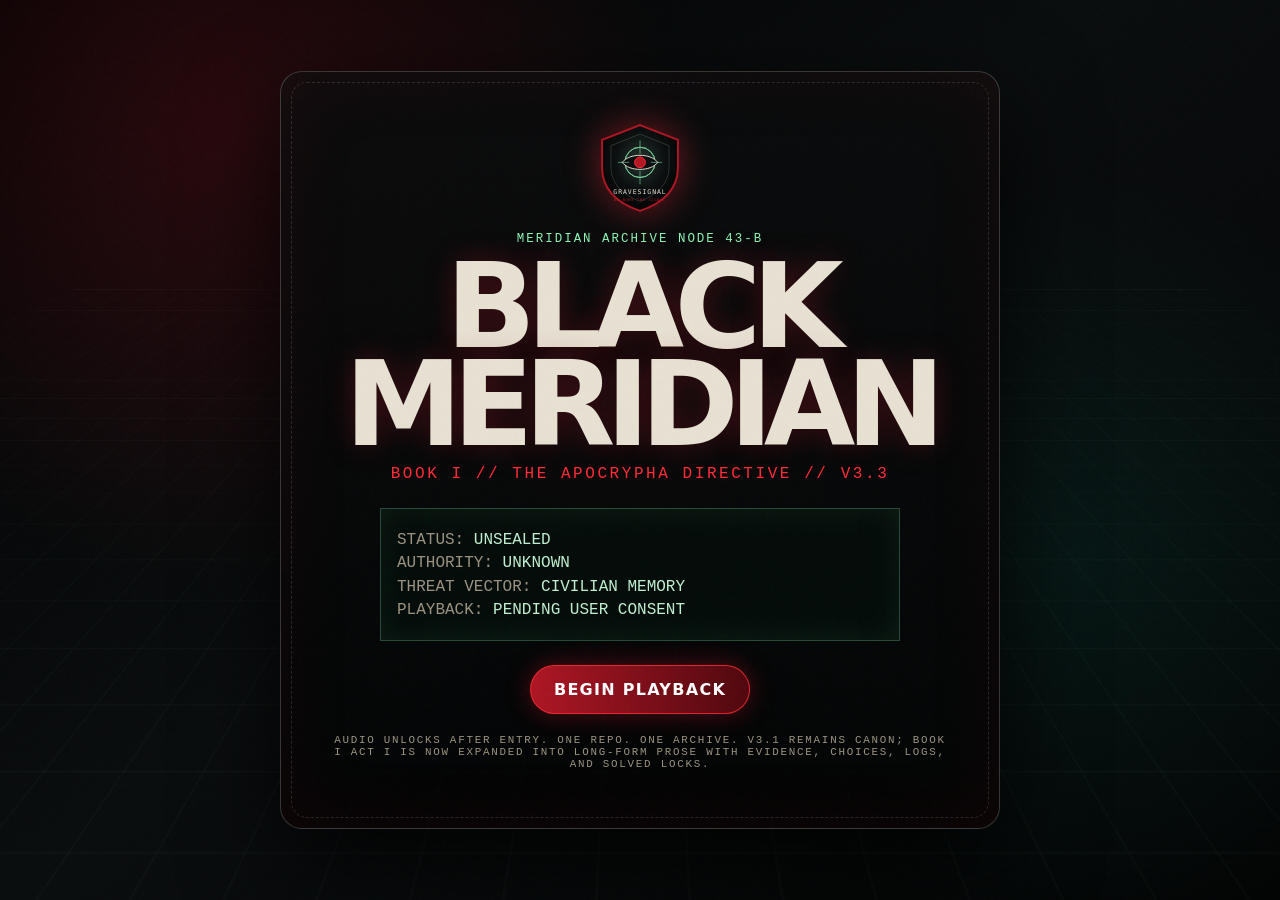
==== the-apocrypha-directive/index.html @ f49c0b6f "Update v1" ====
<!doctype html>
<html lang="en">
<head>
  <meta charset="utf-8" />
  <meta name="viewport" content="width=device-width, initial-scale=1" />
  <meta name="theme-color" content="#050607" />
  <meta name="description" content="BLACK MERIDIAN Book I: The Apocrypha Directive — a gated, narrated, interactive classified novel with Act I expanded into long-form prose." />
  <title>BLACK MERIDIAN // Book I: The Apocrypha Directive // V3.3</title>
  <link rel="icon" href="assets/images/favicon.svg" type="image/svg+xml" />
  <link rel="preload" href="style.css" as="style" />
  <link rel="stylesheet" href="style.css" />
</head>
<body>
  <div class="noise" aria-hidden="true"></div>
  <div class="scanlines" aria-hidden="true"></div>
  <div class="cursor-glow" aria-hidden="true"></div>

  <main id="app" class="app-shell">
    <section id="bootScreen" class="boot-screen" aria-label="Black Meridian entry screen">
      <div class="boot-grid" aria-hidden="true"></div>
      <div class="boot-card">
        <img class="boot-sigil" src="assets/images/gravesignal-patch.svg" alt="Gravesignal patch" />
        <p class="eyebrow">MERIDIAN ARCHIVE NODE 43-B</p>
        <h1>BLACK MERIDIAN</h1>
        <p class="subtitle">BOOK I // THE APOCRYPHA DIRECTIVE // V3.3</p>
        <div class="boot-terminal" aria-label="Archive status">
          <p><span>STATUS:</span> UNSEALED</p>
          <p><span>AUTHORITY:</span> UNKNOWN</p>
          <p><span>THREAT VECTOR:</span> CIVILIAN MEMORY</p>
          <p><span>PLAYBACK:</span> PENDING USER CONSENT</p>
        </div>
        <button id="beginBtn" class="primary-btn">BEGIN PLAYBACK</button>
        <p class="fineprint">Audio unlocks after entry. One repo. One archive. V3.1 remains canon; Book I Act I is now expanded into long-form prose with evidence, choices, logs, and solved locks.</p>
      </div>
    </section>

    <section id="experience" class="experience hidden" aria-label="Interactive classified dossier">
      <aside class="hud-left">
        <div class="hud-block">
          <p class="hud-label">ARCHIVE</p>
          <p id="chapterCount" class="hud-value">00 / 00</p>
        </div>
        <div class="hud-block">
          <p class="hud-label">CLEARANCE</p>
          <p id="clearance" class="hud-value">OBSIDIAN</p>
        </div>
        <div class="hud-block">
          <p class="hud-label">COLLECTED</p>
          <p id="collectedCount" class="hud-value">0</p>
        </div>
      </aside>

      <section class="book-stage">
        <div class="book-toolbar">
          <button id="prevBtn" class="ghost-btn" title="Previous page">← PREV</button>
          <button id="narrateBtn" class="ghost-btn" title="Narrate this page">NARRATE</button>
          <button id="muteBtn" class="ghost-btn" title="Toggle audio">AUDIO ON</button>
          <button id="resetBtn" class="ghost-btn danger" title="Reset local progress">RESET</button>
          <button id="nextBtn" class="ghost-btn" title="Next page">NEXT →</button>
        </div>
        <div id="gateStatus" class="gate-status" aria-live="polite">ARCHIVE GATE: INITIALIZING.</div>

        <div id="book" class="book" aria-live="polite">
          <article id="leftPage" class="page page-left"></article>
          <article id="rightPage" class="page page-right"></article>
          <div id="pageTurner" class="page-turner" aria-hidden="true"></div>
        </div>

        <div class="mobile-controls">
          <button id="mobilePrevBtn" class="ghost-btn">←</button>
          <button id="mobileNarrateBtn" class="ghost-btn">VOICE</button>
          <button id="mobileNextBtn" class="ghost-btn">→</button>
        </div>
      </section>

      <aside class="hud-right">
        <div class="hud-block evidence">
          <p class="hud-label">EVIDENCE BOARD</p>
          <ul id="inventory" class="inventory"></ul>
        </div>
        <div class="hud-block hint-block">
          <p class="hud-label">CURRENT SIGNAL</p>
          <p id="hintText" class="hint-text">Find the hidden trigger.</p>
        </div>
      </aside>
    </section>
  </main>

  <template id="terminalTemplate">
    <div class="terminal-puzzle">
      <div class="terminal-screen" data-terminal-output></div>
      <form data-terminal-form>
        <span class="prompt">MERIDIAN&gt;</span>
        <input data-terminal-input autocomplete="off" spellcheck="false" aria-label="Terminal command" />
        <button type="submit">RUN</button>
      </form>
    </div>
  </template>

  <audio id="ambience" src="assets/audio/ambient_loop.wav" loop preload="auto"></audio>
  <audio id="pageTurnAudio" src="assets/audio/page_turn.wav" preload="auto"></audio>
  <audio id="glitchAudio" src="assets/audio/glitch_hit.wav" preload="auto"></audio>
  <audio id="beepAudio" src="assets/audio/terminal_beep.wav" preload="auto"></audio>
  <script src="story.js"></script>
  <script src="app.js"></script>
</body>
</html>
---- the-apocrypha-directive/style.css ----
:root {
  --bg: #050607;
  --bg-2: #0b0e10;
  --ink: #e6e0d2;
  --muted: #99917f;
  --red: #b01624;
  --red-hot: #ff2b35;
  --green: #8bf5b5;
  --cyan: #9ee9ff;
  --paper: #17140f;
  --paper-2: #211d15;
  --line: rgba(230, 224, 210, 0.16);
  --shadow: rgba(0, 0, 0, 0.74);
  --font-sans: Inter, ui-sans-serif, system-ui, -apple-system, BlinkMacSystemFont, "Segoe UI", sans-serif;
  --font-mono: "IBM Plex Mono", "SFMono-Regular", Consolas, "Liberation Mono", Menlo, monospace;
}

* { box-sizing: border-box; }
html { min-height: 100%; background: var(--bg); }
body {
  min-height: 100vh;
  margin: 0;
  color: var(--ink);
  font-family: var(--font-sans);
  background:
    radial-gradient(circle at 18% 15%, rgba(137, 18, 29, 0.27), transparent 28rem),
    radial-gradient(circle at 84% 62%, rgba(12, 97, 85, 0.16), transparent 24rem),
    linear-gradient(140deg, #020303 0%, #0a0d0e 46%, #030404 100%);
  overflow-x: hidden;
}
button, input { font: inherit; }
button { cursor: pointer; }
.hidden { display: none !important; }

.noise,
.scanlines,
.cursor-glow {
  pointer-events: none;
  position: fixed;
  inset: 0;
  z-index: 30;
}
.noise {
  opacity: 0.16;
  mix-blend-mode: soft-light;
  background-image: url("data:image/svg+xml,%3Csvg viewBox='0 0 220 220' xmlns='http://www.w3.org/2000/svg'%3E%3Cfilter id='n'%3E%3CfeTurbulence type='fractalNoise' baseFrequency='.85' numOctaves='3' stitchTiles='stitch'/%3E%3C/filter%3E%3Crect width='100%25' height='100%25' filter='url(%23n)' opacity='.8'/%3E%3C/svg%3E");
}
.scanlines {
  opacity: 0.12;
  background: repeating-linear-gradient(to bottom, rgba(255,255,255,0.04) 0, rgba(255,255,255,0.04) 1px, transparent 1px, transparent 4px);
}
.cursor-glow {
  z-index: 0;
  background: radial-gradient(circle 320px at var(--mx, 50%) var(--my, 45%), rgba(164, 18, 31, 0.16), transparent 70%);
}

.app-shell { position: relative; z-index: 2; min-height: 100vh; }
.boot-screen {
  min-height: 100vh;
  display: grid;
  place-items: center;
  padding: 2rem;
  position: relative;
  overflow: hidden;
}
.boot-grid {
  position: absolute;
  inset: -20%;
  background:
    linear-gradient(rgba(139,245,181,0.05) 1px, transparent 1px),
    linear-gradient(90deg, rgba(139,245,181,0.05) 1px, transparent 1px);
  background-size: 46px 46px;
  transform: perspective(700px) rotateX(58deg) translateY(12%);
  animation: gridDrift 18s linear infinite;
  opacity: .5;
}
@keyframes gridDrift { from { background-position: 0 0; } to { background-position: 0 460px; } }
.boot-card {
  width: min(720px, 94vw);
  padding: clamp(1.4rem, 4vw, 3rem);
  border: 1px solid rgba(230,224,210,.22);
  border-radius: 22px;
  background: linear-gradient(180deg, rgba(10,12,13,.88), rgba(4,5,5,.92));
  box-shadow: 0 32px 96px rgba(0,0,0,.78), inset 0 0 80px rgba(176,22,36,.08);
  text-align: center;
  position: relative;
  overflow: hidden;
}
.boot-card::before {
  content: "";
  position: absolute;
  inset: 10px;
  border: 1px dashed rgba(230,224,210,.14);
  border-radius: 16px;
  pointer-events: none;
}
.boot-sigil { width: 96px; height: 96px; filter: drop-shadow(0 0 18px rgba(255,43,53,.42)); }
.eyebrow, .hud-label, .subtitle, .fineprint {
  font-family: var(--font-mono);
  letter-spacing: .16em;
  text-transform: uppercase;
}
.eyebrow { color: var(--green); font-size: .78rem; }
h1 {
  margin: .2rem 0 0;
  font-size: clamp(3rem, 12vw, 7.4rem);
  line-height: .82;
  letter-spacing: -.08em;
  text-shadow: 0 0 30px rgba(176,22,36,.3);
}
.subtitle { color: var(--red-hot); margin: .75rem 0 1.6rem; }
.boot-terminal {
  text-align: left;
  width: min(520px, 100%);
  margin: 0 auto 1.5rem;
  padding: 1rem;
  border: 1px solid rgba(139,245,181,.26);
  background: rgba(5, 14, 10, .72);
  font-family: var(--font-mono);
  color: #bdeece;
  box-shadow: inset 0 0 30px rgba(139,245,181,.07);
}
.boot-terminal p { margin: .34rem 0; }
.boot-terminal span { color: var(--muted); }
.primary-btn,
.ghost-btn {
  border: 1px solid rgba(230,224,210,.24);
  color: var(--ink);
  background: rgba(230,224,210,.06);
  border-radius: 999px;
  padding: .85rem 1.2rem;
  transition: transform .18s ease, border-color .18s ease, background .18s ease, box-shadow .18s ease;
}
.primary-btn {
  color: #fff;
  border-color: rgba(255,43,53,.8);
  background: linear-gradient(90deg, rgba(176,22,36,.98), rgba(80,8,14,.98));
  box-shadow: 0 0 24px rgba(176,22,36,.42);
  min-width: 220px;
  font-weight: 800;
  letter-spacing: .08em;
}
.primary-btn:hover, .ghost-btn:hover { transform: translateY(-1px); border-color: rgba(255,255,255,.55); }
.primary-btn:active, .ghost-btn:active { transform: translateY(1px); }
.fineprint { color: var(--muted); font-size: .68rem; margin-top: 1.25rem; }

.experience {
  min-height: 100vh;
  display: grid;
  grid-template-columns: minmax(160px, 220px) 1fr minmax(180px, 260px);
  gap: clamp(.8rem, 2vw, 1.4rem);
  padding: clamp(.8rem, 2vw, 1.4rem);
}
.hud-left, .hud-right {
  display: flex;
  flex-direction: column;
  gap: .8rem;
  align-self: stretch;
}
.hud-block {
  border: 1px solid rgba(230,224,210,.15);
  border-radius: 16px;
  padding: 1rem;
  background: rgba(4, 5, 5, .62);
  backdrop-filter: blur(10px);
  box-shadow: inset 0 0 60px rgba(255,255,255,.025);
}
.hud-label { color: var(--muted); font-size: .7rem; margin: 0 0 .45rem; }
.hud-value { font-family: var(--font-mono); color: var(--green); font-size: 1.1rem; margin: 0; }
.inventory { list-style: none; margin: 0; padding: 0; display: grid; gap: .55rem; }
.inventory li {
  font-family: var(--font-mono);
  font-size: .73rem;
  color: #efe8d8;
  border-left: 2px solid var(--red-hot);
  padding-left: .55rem;
}
.hint-text { color: #cfc7b7; font-size: .9rem; line-height: 1.45; margin: 0; }
.book-stage { min-width: 0; display: flex; flex-direction: column; justify-content: center; gap: .8rem; }
.book-toolbar, .mobile-controls {
  display: flex;
  justify-content: center;
  gap: .5rem;
  flex-wrap: wrap;
}
.ghost-btn { font-family: var(--font-mono); font-size: .75rem; letter-spacing: .08em; }
.ghost-btn.danger { border-color: rgba(255,43,53,.36); color: #ffb0b5; }
.book {
  width: min(1100px, 100%);
  min-height: min(72vh, 760px);
  margin: 0 auto;
  display: grid;
  grid-template-columns: 1fr 1fr;
  perspective: 1800px;
  position: relative;
  filter: drop-shadow(0 34px 60px rgba(0,0,0,.78));
}
.book::before {
  content: "";
  position: absolute;
  inset: -18px -22px;
  border-radius: 22px;
  background: radial-gradient(circle at 50% 50%, rgba(0,0,0,.4), transparent 65%);
  z-index: -2;
}
.page {
  position: relative;
  min-height: min(72vh, 760px);
  padding: clamp(1rem, 2.8vw, 2rem);
  background:
    linear-gradient(90deg, rgba(0,0,0,.33), transparent 10%, transparent 90%, rgba(0,0,0,.32)),
    radial-gradient(circle at 25% 15%, rgba(255,255,255,.06), transparent 18rem),
    linear-gradient(180deg, var(--paper-2), var(--paper));
  border: 1px solid rgba(230,224,210,.19);
  overflow-y: auto;
  overflow-x: hidden;
  scrollbar-color: rgba(139,245,181,.36) rgba(0,0,0,.22);
  scrollbar-width: thin;
  transition: transform .58s cubic-bezier(.2,.8,.2,1), filter .58s ease, opacity .32s ease;
}
.page::after {
  content: "";
  position: absolute;
  inset: 0;
  pointer-events: none;
  background:
    linear-gradient(rgba(255,255,255,.028) 1px, transparent 1px),
    linear-gradient(90deg, rgba(255,255,255,.022) 1px, transparent 1px);
  background-size: 31px 31px;
  opacity: .4;
}
.page-left { border-radius: 20px 6px 6px 20px; transform-origin: right center; }
.page-right { border-radius: 6px 20px 20px 6px; transform-origin: left center; }
.page-left::before,
.page-right::before {
  content: "";
  position: absolute;
  top: 0; bottom: 0;
  width: 38px;
  pointer-events: none;
  z-index: 5;
}
.page-left::before { right: 0; background: linear-gradient(90deg, transparent, rgba(0,0,0,.38)); }
.page-right::before { left: 0; background: linear-gradient(90deg, rgba(0,0,0,.45), transparent); }
.page-turner {
  display: none;
  position: absolute;
  top: 0; bottom: 0; left: 50%;
  width: 50%;
  background: linear-gradient(90deg, rgba(30,25,18,.96), rgba(8,7,5,.98));
  border: 1px solid rgba(230,224,210,.16);
  border-radius: 6px 20px 20px 6px;
  transform-origin: left center;
  z-index: 20;
}
.book.flipping-next .page-turner { display: block; animation: flipNext .72s cubic-bezier(.3,.8,.2,1) both; }
.book.flipping-prev .page-turner { display: block; left: 0; transform-origin: right center; border-radius: 20px 6px 6px 20px; animation: flipPrev .72s cubic-bezier(.3,.8,.2,1) both; }
@keyframes flipNext {
  0% { transform: rotateY(0deg); box-shadow: -16px 0 30px rgba(0,0,0,.18); }
  48% { filter: brightness(.66); }
  100% { transform: rotateY(-178deg); box-shadow: -48px 0 70px rgba(0,0,0,.45); }
}
@keyframes flipPrev {
  0% { transform: rotateY(0deg); }
  100% { transform: rotateY(178deg); }
}

.page-kicker { font-family: var(--font-mono); color: var(--green); letter-spacing: .14em; text-transform: uppercase; font-size: .72rem; }
.page-title {
  margin: .25rem 0 .35rem;
  font-size: clamp(1.6rem, 4vw, 3.8rem);
  line-height: .92;
  letter-spacing: -.06em;
  text-transform: uppercase;
}
.page-subtitle { color: var(--red-hot); font-family: var(--font-mono); letter-spacing: .08em; text-transform: uppercase; font-size: .78rem; margin: 0 0 1rem; }
.dossier-copy { color: #d6cebd; font-size: clamp(.95rem, 1.35vw, 1.08rem); line-height: 1.65; max-width: 63ch; }
.dossier-copy p { margin: 0 0 1rem; }
.quote {
  margin: 1.1rem 0;
  padding: .9rem 1rem;
  border-left: 3px solid var(--red-hot);
  background: rgba(255,255,255,.035);
  color: #fff3df;
  font-style: italic;
}
.asset-plate {
  width: 100%;
  border: 1px solid rgba(230,224,210,.16);
  border-radius: 14px;
  background: rgba(0,0,0,.24);
  margin: 1rem 0;
  overflow: hidden;
}
.asset-plate img { width: 100%; display: block; opacity: .9; }
.redaction {
  display: inline-block;
  position: relative;
  color: transparent;
  background: #050505;
  border: 1px solid rgba(255,255,255,.07);
  padding: 0 .3em;
  margin: 0 .1em;
  border-radius: 2px;
  cursor: pointer;
  user-select: none;
}
.redaction::after { content: "████████"; color: #050505; text-shadow: 0 0 12px rgba(255,43,53,.5); }
.redaction.revealed {
  color: #fff1ce;
  background: rgba(176,22,36,.2);
  border-color: rgba(255,43,53,.45);
  animation: revealPulse .75s ease;
}
.redaction.revealed::after { content: ""; }
@keyframes revealPulse { 0% { box-shadow: 0 0 0 rgba(255,43,53,0); } 50% { box-shadow: 0 0 24px rgba(255,43,53,.42); } }
.action-row { display: flex; gap: .6rem; flex-wrap: wrap; margin-top: 1rem; }
.mini-btn {
  border: 1px solid rgba(139,245,181,.25);
  background: rgba(139,245,181,.07);
  color: #dfffe9;
  border-radius: 10px;
  padding: .65rem .78rem;
  font-family: var(--font-mono);
  font-size: .72rem;
}
.mini-btn:hover { border-color: rgba(139,245,181,.75); }
.sequence-word {
  display: inline-flex;
  margin: .25rem;
  border: 1px solid rgba(230,224,210,.22);
  background: rgba(255,255,255,.05);
  color: var(--ink);
  padding: .55rem .7rem;
  border-radius: 10px;
  font-family: var(--font-mono);
}
.sequence-word.selected { background: rgba(176,22,36,.45); border-color: var(--red-hot); }
.terminal-puzzle {
  margin-top: 1rem;
  border: 1px solid rgba(139,245,181,.2);
  background: rgba(0,9,5,.72);
  border-radius: 13px;
  overflow: hidden;
}
.terminal-screen {
  min-height: 132px;
  padding: 1rem;
  font-family: var(--font-mono);
  color: #bffbd0;
  font-size: .82rem;
  line-height: 1.45;
  white-space: pre-wrap;
}
.terminal-puzzle form {
  display: grid;
  grid-template-columns: auto 1fr auto;
  gap: .5rem;
  border-top: 1px solid rgba(139,245,181,.18);
  padding: .7rem;
  align-items: center;
}
.prompt { font-family: var(--font-mono); color: var(--green); font-size: .75rem; }
.terminal-puzzle input {
  width: 100%;
  border: 1px solid rgba(139,245,181,.18);
  border-radius: 8px;
  padding: .55rem;
  color: #eaffef;
  background: rgba(0,0,0,.45);
  font-family: var(--font-mono);
}
.terminal-puzzle button {
  border: 1px solid rgba(139,245,181,.28);
  color: #eaffef;
  background: rgba(139,245,181,.1);
  border-radius: 8px;
  padding: .55rem .7rem;
}
.choice-grid { display: grid; gap: .6rem; margin-top: 1rem; }
.choice-card {
  text-align: left;
  border: 1px solid rgba(230,224,210,.15);
  background: rgba(255,255,255,.04);
  color: var(--ink);
  padding: .85rem;
  border-radius: 14px;
}
.choice-card:hover, .choice-card.selected { border-color: rgba(255,43,53,.8); background: rgba(176,22,36,.16); }
.locked {
  opacity: .68;
  filter: grayscale(.6);
}
.locked-note {
  border: 1px dashed rgba(255,43,53,.36);
  color: #ffb0b5;
  border-radius: 12px;
  padding: .9rem;
  font-family: var(--font-mono);
  margin-top: 1rem;
}
.audio-log {
  border: 1px solid rgba(230,224,210,.15);
  border-radius: 14px;
  padding: .9rem;
  background: rgba(0,0,0,.25);
  margin-top: 1rem;
}
.audio-log audio { width: 100%; filter: sepia(.4) invert(.08); }
.audio-transcript {
  font-family: var(--font-mono);
  color: #c4bba9;
  font-size: .78rem;
  white-space: pre-wrap;
  margin-top: .8rem;
}
.status-pill {
  display: inline-flex;
  align-items: center;
  gap: .4rem;
  border: 1px solid rgba(255,43,53,.38);
  border-radius: 999px;
  padding: .4rem .7rem;
  color: #ffd4d6;
  background: rgba(176,22,36,.13);
  font-family: var(--font-mono);
  font-size: .68rem;
  letter-spacing: .08em;
}
.status-pill::before {
  content: "";
  width: 7px; height: 7px;
  background: var(--red-hot);
  border-radius: 50%;
  box-shadow: 0 0 12px var(--red-hot);
}
.mobile-controls { display: none; }

@media (max-width: 1080px) {
  .experience { grid-template-columns: 1fr; }
  .hud-left, .hud-right { display: grid; grid-template-columns: repeat(3, 1fr); }
  .hud-right { grid-template-columns: 1.5fr 1fr; }
}
@media (max-width: 760px) {
  .boot-screen { padding: .8rem; }
  .experience { padding: .5rem; }
  .book-toolbar { display: none; }
  .mobile-controls { display: flex; }
  .hud-left, .hud-right { display: none; }
  .book { grid-template-columns: 1fr; min-height: auto; }
  .page-left { display: none; }
  .page-right { min-height: 72vh; border-radius: 18px; }
  .page-right::before { display: none; }
  .page { padding: 1rem; }
  .terminal-puzzle form { grid-template-columns: 1fr; }
}

@media (prefers-reduced-motion: reduce) {
  *, *::before, *::after { animation-duration: .01ms !important; animation-iteration-count: 1 !important; transition-duration: .01ms !important; scroll-behavior: auto !important; }
}

/* V3.1 gated archive flow */
.gate-status {
  width: min(1100px, 100%);
  margin: 0 auto;
  border: 1px solid rgba(255,43,53,.28);
  border-radius: 999px;
  padding: .65rem .95rem;
  background: rgba(4,5,5,.72);
  color: #ffd8dc;
  font-family: var(--font-mono);
  font-size: .72rem;
  letter-spacing: .04em;
  text-align: center;
  box-shadow: inset 0 0 38px rgba(176,22,36,.09);
}

.ghost-btn:disabled,
.mobile-controls .ghost-btn:disabled {
  opacity: .44;
  cursor: not-allowed;
  transform: none;
  border-color: rgba(255,43,53,.28);
  color: #aa767a;
  background: rgba(176,22,36,.08);
}

.book.gate-denied {
  animation: gateDenied .34s ease both;
}

@keyframes gateDenied {
  0%, 100% { transform: translateX(0); filter: drop-shadow(0 34px 60px rgba(0,0,0,.78)); }
  22% { transform: translateX(-8px); filter: drop-shadow(0 34px 60px rgba(176,22,36,.55)); }
  48% { transform: translateX(7px); }
  72% { transform: translateX(-4px); }
}

.status-pill.verified {
  border-color: rgba(139,245,181,.42);
  color: #dfffe9;
  background: rgba(139,245,181,.08);
}
.status-pill.verified::before {
  background: var(--green);
  box-shadow: 0 0 12px var(--green);
}
.status-pill.pending {
  animation: pendingPulse 2.4s ease-in-out infinite;
}
@keyframes pendingPulse {
  0%, 100% { box-shadow: 0 0 0 rgba(255,43,53,0); }
  50% { box-shadow: 0 0 22px rgba(255,43,53,.18); }
}

.required-chip {
  display: inline-flex;
  margin-left: .45rem;
  border: 1px solid rgba(255,43,53,.42);
  border-radius: 999px;
  padding: .15rem .45rem;
  color: #ffd8dc;
  background: rgba(176,22,36,.14);
  font-size: .6rem;
  vertical-align: middle;
}

.success-note {
  border-color: rgba(139,245,181,.35);
  color: #dfffe9;
  background: rgba(139,245,181,.06);
}

.archive-nav-btn {
  width: 100%;
  text-align: left;
  border: 1px solid rgba(230,224,210,.12);
  border-left: 2px solid var(--red-hot);
  border-radius: 10px;
  padding: .55rem .6rem;
  background: rgba(255,255,255,.035);
  color: #efe8d8;
  font-family: var(--font-mono);
  display: grid;
  gap: .25rem;
}
.archive-nav-btn:hover,
.archive-nav-btn.active {
  border-color: rgba(139,245,181,.4);
  border-left-color: var(--green);
  background: rgba(139,245,181,.07);
}
.archive-nav-btn span {
  font-size: .71rem;
  line-height: 1.25;
}
.archive-nav-btn small {
  color: var(--muted);
  font-size: .61rem;
  letter-spacing: .06em;
  text-transform: uppercase;
  overflow-wrap: anywhere;
}
.inventory li {
  border-left: 0;
  padding-left: 0;
}

@media (max-width: 760px) {
  .gate-status { display: none; }
}


/* V3.3 long-form prose support */
.page::-webkit-scrollbar { width: 8px; }
.page::-webkit-scrollbar-track { background: rgba(0,0,0,.22); }
.page::-webkit-scrollbar-thumb { background: rgba(139,245,181,.32); border-radius: 999px; }
.dossier-copy p:first-letter { color: rgba(255,243,223,.95); }
---- the-apocrypha-directive/style.css ----
:root {
  --bg: #050607;
  --bg-2: #0b0e10;
  --ink: #e6e0d2;
  --muted: #99917f;
  --red: #b01624;
  --red-hot: #ff2b35;
  --green: #8bf5b5;
  --cyan: #9ee9ff;
  --paper: #17140f;
  --paper-2: #211d15;
  --line: rgba(230, 224, 210, 0.16);
  --shadow: rgba(0, 0, 0, 0.74);
  --font-sans: Inter, ui-sans-serif, system-ui, -apple-system, BlinkMacSystemFont, "Segoe UI", sans-serif;
  --font-mono: "IBM Plex Mono", "SFMono-Regular", Consolas, "Liberation Mono", Menlo, monospace;
}

* { box-sizing: border-box; }
html { min-height: 100%; background: var(--bg); }
body {
  min-height: 100vh;
  margin: 0;
  color: var(--ink);
  font-family: var(--font-sans);
  background:
    radial-gradient(circle at 18% 15%, rgba(137, 18, 29, 0.27), transparent 28rem),
    radial-gradient(circle at 84% 62%, rgba(12, 97, 85, 0.16), transparent 24rem),
    linear-gradient(140deg, #020303 0%, #0a0d0e 46%, #030404 100%);
  overflow-x: hidden;
}
button, input { font: inherit; }
button { cursor: pointer; }
.hidden { display: none !important; }

.noise,
.scanlines,
.cursor-glow {
  pointer-events: none;
  position: fixed;
  inset: 0;
  z-index: 30;
}
.noise {
  opacity: 0.16;
  mix-blend-mode: soft-light;
  background-image: url("data:image/svg+xml,%3Csvg viewBox='0 0 220 220' xmlns='http://www.w3.org/2000/svg'%3E%3Cfilter id='n'%3E%3CfeTurbulence type='fractalNoise' baseFrequency='.85' numOctaves='3' stitchTiles='stitch'/%3E%3C/filter%3E%3Crect width='100%25' height='100%25' filter='url(%23n)' opacity='.8'/%3E%3C/svg%3E");
}
.scanlines {
  opacity: 0.12;
  background: repeating-linear-gradient(to bottom, rgba(255,255,255,0.04) 0, rgba(255,255,255,0.04) 1px, transparent 1px, transparent 4px);
}
.cursor-glow {
  z-index: 0;
  background: radial-gradient(circle 320px at var(--mx, 50%) var(--my, 45%), rgba(164, 18, 31, 0.16), transparent 70%);
}

.app-shell { position: relative; z-index: 2; min-height: 100vh; }
.boot-screen {
  min-height: 100vh;
  display: grid;
  place-items: center;
  padding: 2rem;
  position: relative;
  overflow: hidden;
}
.boot-grid {
  position: absolute;
  inset: -20%;
  background:
    linear-gradient(rgba(139,245,181,0.05) 1px, transparent 1px),
    linear-gradient(90deg, rgba(139,245,181,0.05) 1px, transparent 1px);
  background-size: 46px 46px;
  transform: perspective(700px) rotateX(58deg) translateY(12%);
  animation: gridDrift 18s linear infinite;
  opacity: .5;
}
@keyframes gridDrift { from { background-position: 0 0; } to { background-position: 0 460px; } }
.boot-card {
  width: min(720px, 94vw);
  padding: clamp(1.4rem, 4vw, 3rem);
  border: 1px solid rgba(230,224,210,.22);
  border-radius: 22px;
  background: linear-gradient(180deg, rgba(10,12,13,.88), rgba(4,5,5,.92));
  box-shadow: 0 32px 96px rgba(0,0,0,.78), inset 0 0 80px rgba(176,22,36,.08);
  text-align: center;
  position: relative;
  overflow: hidden;
}
.boot-card::before {
  content: "";
  position: absolute;
  inset: 10px;
  border: 1px dashed rgba(230,224,210,.14);
  border-radius: 16px;
  pointer-events: none;
}
.boot-sigil { width: 96px; height: 96px; filter: drop-shadow(0 0 18px rgba(255,43,53,.42)); }
.eyebrow, .hud-label, .subtitle, .fineprint {
  font-family: var(--font-mono);
  letter-spacing: .16em;
  text-transform: uppercase;
}
.eyebrow { color: var(--green); font-size: .78rem; }
h1 {
  margin: .2rem 0 0;
  font-size: clamp(3rem, 12vw, 7.4rem);
  line-height: .82;
  letter-spacing: -.08em;
  text-shadow: 0 0 30px rgba(176,22,36,.3);
}
.subtitle { color: var(--red-hot); margin: .75rem 0 1.6rem; }
.boot-terminal {
  text-align: left;
  width: min(520px, 100%);
  margin: 0 auto 1.5rem;
  padding: 1rem;
  border: 1px solid rgba(139,245,181,.26);
  background: rgba(5, 14, 10, .72);
  font-family: var(--font-mono);
  color: #bdeece;
  box-shadow: inset 0 0 30px rgba(139,245,181,.07);
}
.boot-terminal p { margin: .34rem 0; }
.boot-terminal span { color: var(--muted); }
.primary-btn,
.ghost-btn {
  border: 1px solid rgba(230,224,210,.24);
  color: var(--ink);
  background: rgba(230,224,210,.06);
  border-radius: 999px;
  padding: .85rem 1.2rem;
  transition: transform .18s ease, border-color .18s ease, background .18s ease, box-shadow .18s ease;
}
.primary-btn {
  color: #fff;
  border-color: rgba(255,43,53,.8);
  background: linear-gradient(90deg, rgba(176,22,36,.98), rgba(80,8,14,.98));
  box-shadow: 0 0 24px rgba(176,22,36,.42);
  min-width: 220px;
  font-weight: 800;
  letter-spacing: .08em;
}
.primary-btn:hover, .ghost-btn:hover { transform: translateY(-1px); border-color: rgba(255,255,255,.55); }
.primary-btn:active, .ghost-btn:active { transform: translateY(1px); }
.fineprint { color: var(--muted); font-size: .68rem; margin-top: 1.25rem; }

.experience {
  min-height: 100vh;
  display: grid;
  grid-template-columns: minmax(160px, 220px) 1fr minmax(180px, 260px);
  gap: clamp(.8rem, 2vw, 1.4rem);
  padding: clamp(.8rem, 2vw, 1.4rem);
}
.hud-left, .hud-right {
  display: flex;
  flex-direction: column;
  gap: .8rem;
  align-self: stretch;
}
.hud-block {
  border: 1px solid rgba(230,224,210,.15);
  border-radius: 16px;
  padding: 1rem;
  background: rgba(4, 5, 5, .62);
  backdrop-filter: blur(10px);
  box-shadow: inset 0 0 60px rgba(255,255,255,.025);
}
.hud-label { color: var(--muted); font-size: .7rem; margin: 0 0 .45rem; }
.hud-value { font-family: var(--font-mono); color: var(--green); font-size: 1.1rem; margin: 0; }
.inventory { list-style: none; margin: 0; padding: 0; display: grid; gap: .55rem; }
.inventory li {
  font-family: var(--font-mono);
  font-size: .73rem;
  color: #efe8d8;
  border-left: 2px solid var(--red-hot);
  padding-left: .55rem;
}
.hint-text { color: #cfc7b7; font-size: .9rem; line-height: 1.45; margin: 0; }
.book-stage { min-width: 0; display: flex; flex-direction: column; justify-content: center; gap: .8rem; }
.book-toolbar, .mobile-controls {
  display: flex;
  justify-content: center;
  gap: .5rem;
  flex-wrap: wrap;
}
.ghost-btn { font-family: var(--font-mono); font-size: .75rem; letter-spacing: .08em; }
.ghost-btn.danger { border-color: rgba(255,43,53,.36); color: #ffb0b5; }
.book {
  width: min(1100px, 100%);
  min-height: min(72vh, 760px);
  margin: 0 auto;
  display: grid;
  grid-template-columns: 1fr 1fr;
  perspective: 1800px;
  position: relative;
  filter: drop-shadow(0 34px 60px rgba(0,0,0,.78));
}
.book::before {
  content: "";
  position: absolute;
  inset: -18px -22px;
  border-radius: 22px;
  background: radial-gradient(circle at 50% 50%, rgba(0,0,0,.4), transparent 65%);
  z-index: -2;
}
.page {
  position: relative;
  min-height: min(72vh, 760px);
  padding: clamp(1rem, 2.8vw, 2rem);
  background:
    linear-gradient(90deg, rgba(0,0,0,.33), transparent 10%, transparent 90%, rgba(0,0,0,.32)),
    radial-gradient(circle at 25% 15%, rgba(255,255,255,.06), transparent 18rem),
    linear-gradient(180deg, var(--paper-2), var(--paper));
  border: 1px solid rgba(230,224,210,.19);
  overflow-y: auto;
  overflow-x: hidden;
  scrollbar-color: rgba(139,245,181,.36) rgba(0,0,0,.22);
  scrollbar-width: thin;
  transition: transform .58s cubic-bezier(.2,.8,.2,1), filter .58s ease, opacity .32s ease;
}
.page::after {
  content: "";
  position: absolute;
  inset: 0;
  pointer-events: none;
  background:
    linear-gradient(rgba(255,255,255,.028) 1px, transparent 1px),
    linear-gradient(90deg, rgba(255,255,255,.022) 1px, transparent 1px);
  background-size: 31px 31px;
  opacity: .4;
}
.page-left { border-radius: 20px 6px 6px 20px; transform-origin: right center; }
.page-right { border-radius: 6px 20px 20px 6px; transform-origin: left center; }
.page-left::before,
.page-right::before {
  content: "";
  position: absolute;
  top: 0; bottom: 0;
  width: 38px;
  pointer-events: none;
  z-index: 5;
}
.page-left::before { right: 0; background: linear-gradient(90deg, transparent, rgba(0,0,0,.38)); }
.page-right::before { left: 0; background: linear-gradient(90deg, rgba(0,0,0,.45), transparent); }
.page-turner {
  display: none;
  position: absolute;
  top: 0; bottom: 0; left: 50%;
  width: 50%;
  background: linear-gradient(90deg, rgba(30,25,18,.96), rgba(8,7,5,.98));
  border: 1px solid rgba(230,224,210,.16);
  border-radius: 6px 20px 20px 6px;
  transform-origin: left center;
  z-index: 20;
}
.book.flipping-next .page-turner { display: block; animation: flipNext .72s cubic-bezier(.3,.8,.2,1) both; }
.book.flipping-prev .page-turner { display: block; left: 0; transform-origin: right center; border-radius: 20px 6px 6px 20px; animation: flipPrev .72s cubic-bezier(.3,.8,.2,1) both; }
@keyframes flipNext {
  0% { transform: rotateY(0deg); box-shadow: -16px 0 30px rgba(0,0,0,.18); }
  48% { filter: brightness(.66); }
  100% { transform: rotateY(-178deg); box-shadow: -48px 0 70px rgba(0,0,0,.45); }
}
@keyframes flipPrev {
  0% { transform: rotateY(0deg); }
  100% { transform: rotateY(178deg); }
}

.page-kicker { font-family: var(--font-mono); color: var(--green); letter-spacing: .14em; text-transform: uppercase; font-size: .72rem; }
.page-title {
  margin: .25rem 0 .35rem;
  font-size: clamp(1.6rem, 4vw, 3.8rem);
  line-height: .92;
  letter-spacing: -.06em;
  text-transform: uppercase;
}
.page-subtitle { color: var(--red-hot); font-family: var(--font-mono); letter-spacing: .08em; text-transform: uppercase; font-size: .78rem; margin: 0 0 1rem; }
.dossier-copy { color: #d6cebd; font-size: clamp(.95rem, 1.35vw, 1.08rem); line-height: 1.65; max-width: 63ch; }
.dossier-copy p { margin: 0 0 1rem; }
.quote {
  margin: 1.1rem 0;
  padding: .9rem 1rem;
  border-left: 3px solid var(--red-hot);
  background: rgba(255,255,255,.035);
  color: #fff3df;
  font-style: italic;
}
.asset-plate {
  width: 100%;
  border: 1px solid rgba(230,224,210,.16);
  border-radius: 14px;
  background: rgba(0,0,0,.24);
  margin: 1rem 0;
  overflow: hidden;
}
.asset-plate img { width: 100%; display: block; opacity: .9; }
.redaction {
  display: inline-block;
  position: relative;
  color: transparent;
  background: #050505;
  border: 1px solid rgba(255,255,255,.07);
  padding: 0 .3em;
  margin: 0 .1em;
  border-radius: 2px;
  cursor: pointer;
  user-select: none;
}
.redaction::after { content: "████████"; color: #050505; text-shadow: 0 0 12px rgba(255,43,53,.5); }
.redaction.revealed {
  color: #fff1ce;
  background: rgba(176,22,36,.2);
  border-color: rgba(255,43,53,.45);
  animation: revealPulse .75s ease;
}
.redaction.revealed::after { content: ""; }
@keyframes revealPulse { 0% { box-shadow: 0 0 0 rgba(255,43,53,0); } 50% { box-shadow: 0 0 24px rgba(255,43,53,.42); } }
.action-row { display: flex; gap: .6rem; flex-wrap: wrap; margin-top: 1rem; }
.mini-btn {
  border: 1px solid rgba(139,245,181,.25);
  background: rgba(139,245,181,.07);
  color: #dfffe9;
  border-radius: 10px;
  padding: .65rem .78rem;
  font-family: var(--font-mono);
  font-size: .72rem;
}
.mini-btn:hover { border-color: rgba(139,245,181,.75); }
.sequence-word {
  display: inline-flex;
  margin: .25rem;
  border: 1px solid rgba(230,224,210,.22);
  background: rgba(255,255,255,.05);
  color: var(--ink);
  padding: .55rem .7rem;
  border-radius: 10px;
  font-family: var(--font-mono);
}
.sequence-word.selected { background: rgba(176,22,36,.45); border-color: var(--red-hot); }
.terminal-puzzle {
  margin-top: 1rem;
  border: 1px solid rgba(139,245,181,.2);
  background: rgba(0,9,5,.72);
  border-radius: 13px;
  overflow: hidden;
}
.terminal-screen {
  min-height: 132px;
  padding: 1rem;
  font-family: var(--font-mono);
  color: #bffbd0;
  font-size: .82rem;
  line-height: 1.45;
  white-space: pre-wrap;
}
.terminal-puzzle form {
  display: grid;
  grid-template-columns: auto 1fr auto;
  gap: .5rem;
  border-top: 1px solid rgba(139,245,181,.18);
  padding: .7rem;
  align-items: center;
}
.prompt { font-family: var(--font-mono); color: var(--green); font-size: .75rem; }
.terminal-puzzle input {
  width: 100%;
  border: 1px solid rgba(139,245,181,.18);
  border-radius: 8px;
  padding: .55rem;
  color: #eaffef;
  background: rgba(0,0,0,.45);
  font-family: var(--font-mono);
}
.terminal-puzzle button {
  border: 1px solid rgba(139,245,181,.28);
  color: #eaffef;
  background: rgba(139,245,181,.1);
  border-radius: 8px;
  padding: .55rem .7rem;
}
.choice-grid { display: grid; gap: .6rem; margin-top: 1rem; }
.choice-card {
  text-align: left;
  border: 1px solid rgba(230,224,210,.15);
  background: rgba(255,255,255,.04);
  color: var(--ink);
  padding: .85rem;
  border-radius: 14px;
}
.choice-card:hover, .choice-card.selected { border-color: rgba(255,43,53,.8); background: rgba(176,22,36,.16); }
.locked {
  opacity: .68;
  filter: grayscale(.6);
}
.locked-note {
  border: 1px dashed rgba(255,43,53,.36);
  color: #ffb0b5;
  border-radius: 12px;
  padding: .9rem;
  font-family: var(--font-mono);
  margin-top: 1rem;
}
.audio-log {
  border: 1px solid rgba(230,224,210,.15);
  border-radius: 14px;
  padding: .9rem;
  background: rgba(0,0,0,.25);
  margin-top: 1rem;
}
.audio-log audio { width: 100%; filter: sepia(.4) invert(.08); }
.audio-transcript {
  font-family: var(--font-mono);
  color: #c4bba9;
  font-size: .78rem;
  white-space: pre-wrap;
  margin-top: .8rem;
}
.status-pill {
  display: inline-flex;
  align-items: center;
  gap: .4rem;
  border: 1px solid rgba(255,43,53,.38);
  border-radius: 999px;
  padding: .4rem .7rem;
  color: #ffd4d6;
  background: rgba(176,22,36,.13);
  font-family: var(--font-mono);
  font-size: .68rem;
  letter-spacing: .08em;
}
.status-pill::before {
  content: "";
  width: 7px; height: 7px;
  background: var(--red-hot);
  border-radius: 50%;
  box-shadow: 0 0 12px var(--red-hot);
}
.mobile-controls { display: none; }

@media (max-width: 1080px) {
  .experience { grid-template-columns: 1fr; }
  .hud-left, .hud-right { display: grid; grid-template-columns: repeat(3, 1fr); }
  .hud-right { grid-template-columns: 1.5fr 1fr; }
}
@media (max-width: 760px) {
  .boot-screen { padding: .8rem; }
  .experience { padding: .5rem; }
  .book-toolbar { display: none; }
  .mobile-controls { display: flex; }
  .hud-left, .hud-right { display: none; }
  .book { grid-template-columns: 1fr; min-height: auto; }
  .page-left { display: none; }
  .page-right { min-height: 72vh; border-radius: 18px; }
  .page-right::before { display: none; }
  .page { padding: 1rem; }
  .terminal-puzzle form { grid-template-columns: 1fr; }
}

@media (prefers-reduced-motion: reduce) {
  *, *::before, *::after { animation-duration: .01ms !important; animation-iteration-count: 1 !important; transition-duration: .01ms !important; scroll-behavior: auto !important; }
}

/* V3.1 gated archive flow */
.gate-status {
  width: min(1100px, 100%);
  margin: 0 auto;
  border: 1px solid rgba(255,43,53,.28);
  border-radius: 999px;
  padding: .65rem .95rem;
  background: rgba(4,5,5,.72);
  color: #ffd8dc;
  font-family: var(--font-mono);
  font-size: .72rem;
  letter-spacing: .04em;
  text-align: center;
  box-shadow: inset 0 0 38px rgba(176,22,36,.09);
}

.ghost-btn:disabled,
.mobile-controls .ghost-btn:disabled {
  opacity: .44;
  cursor: not-allowed;
  transform: none;
  border-color: rgba(255,43,53,.28);
  color: #aa767a;
  background: rgba(176,22,36,.08);
}

.book.gate-denied {
  animation: gateDenied .34s ease both;
}

@keyframes gateDenied {
  0%, 100% { transform: translateX(0); filter: drop-shadow(0 34px 60px rgba(0,0,0,.78)); }
  22% { transform: translateX(-8px); filter: drop-shadow(0 34px 60px rgba(176,22,36,.55)); }
  48% { transform: translateX(7px); }
  72% { transform: translateX(-4px); }
}

.status-pill.verified {
  border-color: rgba(139,245,181,.42);
  color: #dfffe9;
  background: rgba(139,245,181,.08);
}
.status-pill.verified::before {
  background: var(--green);
  box-shadow: 0 0 12px var(--green);
}
.status-pill.pending {
  animation: pendingPulse 2.4s ease-in-out infinite;
}
@keyframes pendingPulse {
  0%, 100% { box-shadow: 0 0 0 rgba(255,43,53,0); }
  50% { box-shadow: 0 0 22px rgba(255,43,53,.18); }
}

.required-chip {
  display: inline-flex;
  margin-left: .45rem;
  border: 1px solid rgba(255,43,53,.42);
  border-radius: 999px;
  padding: .15rem .45rem;
  color: #ffd8dc;
  background: rgba(176,22,36,.14);
  font-size: .6rem;
  vertical-align: middle;
}

.success-note {
  border-color: rgba(139,245,181,.35);
  color: #dfffe9;
  background: rgba(139,245,181,.06);
}

.archive-nav-btn {
  width: 100%;
  text-align: left;
  border: 1px solid rgba(230,224,210,.12);
  border-left: 2px solid var(--red-hot);
  border-radius: 10px;
  padding: .55rem .6rem;
  background: rgba(255,255,255,.035);
  color: #efe8d8;
  font-family: var(--font-mono);
  display: grid;
  gap: .25rem;
}
.archive-nav-btn:hover,
.archive-nav-btn.active {
  border-color: rgba(139,245,181,.4);
  border-left-color: var(--green);
  background: rgba(139,245,181,.07);
}
.archive-nav-btn span {
  font-size: .71rem;
  line-height: 1.25;
}
.archive-nav-btn small {
  color: var(--muted);
  font-size: .61rem;
  letter-spacing: .06em;
  text-transform: uppercase;
  overflow-wrap: anywhere;
}
.inventory li {
  border-left: 0;
  padding-left: 0;
}

@media (max-width: 760px) {
  .gate-status { display: none; }
}


/* V3.3 long-form prose support */
.page::-webkit-scrollbar { width: 8px; }
.page::-webkit-scrollbar-track { background: rgba(0,0,0,.22); }
.page::-webkit-scrollbar-thumb { background: rgba(139,245,181,.32); border-radius: 999px; }
.dossier-copy p:first-letter { color: rgba(255,243,223,.95); }
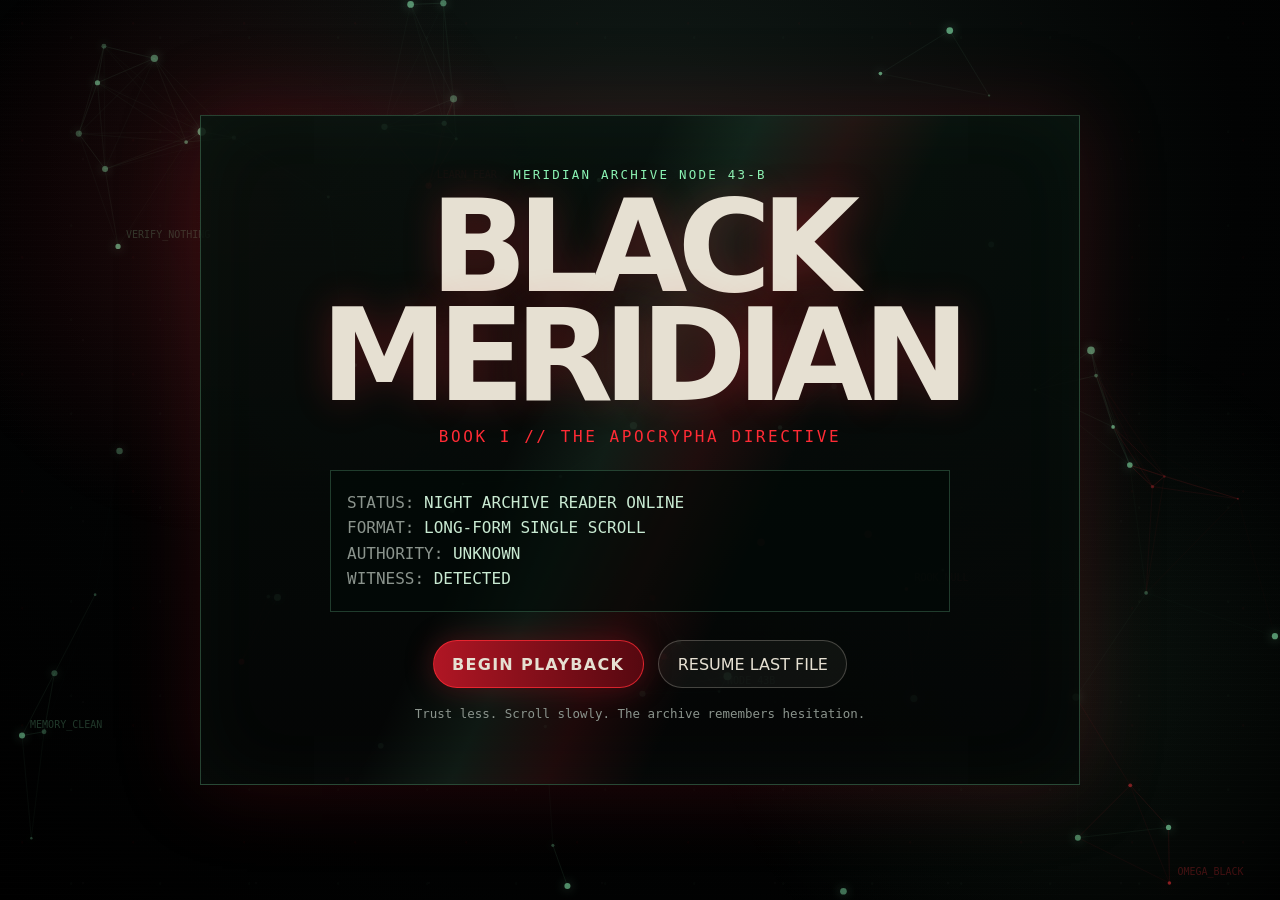
==== commit d3c149d9: "Update v3" ====
--- a/the-apocrypha-directive/index.html
+++ b/the-apocrypha-directive/index.html
@@ -1,106 +1,86 @@
 <!doctype html>
 <html lang="en">
 <head>
-  <meta charset="utf-8" />
-  <meta name="viewport" content="width=device-width, initial-scale=1" />
-  <meta name="theme-color" content="#050607" />
-  <meta name="description" content="BLACK MERIDIAN Book I: The Apocrypha Directive — a gated, narrated, interactive classified novel with Act I expanded into long-form prose." />
-  <title>BLACK MERIDIAN // Book I: The Apocrypha Directive // V3.3</title>
-  <link rel="icon" href="assets/images/favicon.svg" type="image/svg+xml" />
-  <link rel="preload" href="style.css" as="style" />
-  <link rel="stylesheet" href="style.css" />
+  <meta charset="utf-8"/>
+  <meta name="viewport" content="width=device-width, initial-scale=1"/>
+  <title>BLACK MERIDIAN // Book I // V4</title>
+  <meta name="description" content="BLACK MERIDIAN Book I: The Apocrypha Directive. V4 night archive reader."/>
+  <link rel="icon" href="assets/images/favicon.svg"/>
+  <link rel="stylesheet" href="style.css"/>
 </head>
 <body>
+  <canvas id="netCanvas" aria-hidden="true"></canvas>
+  <div class="scanlines" aria-hidden="true"></div>
   <div class="noise" aria-hidden="true"></div>
-  <div class="scanlines" aria-hidden="true"></div>
-  <div class="cursor-glow" aria-hidden="true"></div>
+  <div class="code-rain" id="codeRain" aria-hidden="true"></div>
+  <div class="pulse-field" aria-hidden="true"></div>
 
-  <main id="app" class="app-shell">
-    <section id="bootScreen" class="boot-screen" aria-label="Black Meridian entry screen">
-      <div class="boot-grid" aria-hidden="true"></div>
-      <div class="boot-card">
-        <img class="boot-sigil" src="assets/images/gravesignal-patch.svg" alt="Gravesignal patch" />
-        <p class="eyebrow">MERIDIAN ARCHIVE NODE 43-B</p>
-        <h1>BLACK MERIDIAN</h1>
-        <p class="subtitle">BOOK I // THE APOCRYPHA DIRECTIVE // V3.3</p>
-        <div class="boot-terminal" aria-label="Archive status">
-          <p><span>STATUS:</span> UNSEALED</p>
-          <p><span>AUTHORITY:</span> UNKNOWN</p>
-          <p><span>THREAT VECTOR:</span> CIVILIAN MEMORY</p>
-          <p><span>PLAYBACK:</span> PENDING USER CONSENT</p>
+  <section class="boot" id="boot">
+    <div class="boot-card">
+      <div class="boot-kicker">MERIDIAN ARCHIVE NODE 43-B</div>
+      <h1>BLACK MERIDIAN</h1>
+      <p class="boot-sub">BOOK I // THE APOCRYPHA DIRECTIVE</p>
+      <div class="boot-terminal">
+        <p><span>STATUS:</span> NIGHT ARCHIVE READER ONLINE</p>
+        <p><span>FORMAT:</span> LONG-FORM SINGLE SCROLL</p>
+        <p><span>AUTHORITY:</span> UNKNOWN</p>
+        <p><span>WITNESS:</span> DETECTED</p>
+      </div>
+      <button class="primary-btn" id="beginBtn">BEGIN PLAYBACK</button>
+      <button class="ghost-btn" id="resumeBtn">RESUME LAST FILE</button>
+      <p class="fineprint">Trust less. Scroll slowly. The archive remembers hesitation.</p>
+    </div>
+  </section>
+
+  <main class="app hidden" id="app">
+    <aside class="left-panel">
+      <div class="brand">
+        <img src="assets/images/favicon.svg" alt="" />
+        <div>
+          <strong>BLACK MERIDIAN</strong>
+          <span>V4 NIGHT ARCHIVE</span>
         </div>
-        <button id="beginBtn" class="primary-btn">BEGIN PLAYBACK</button>
-        <p class="fineprint">Audio unlocks after entry. One repo. One archive. V3.1 remains canon; Book I Act I is now expanded into long-form prose with evidence, choices, logs, and solved locks.</p>
       </div>
+      <nav class="file-list" id="fileList"></nav>
+      <button class="ghost-btn small" id="resetBtn">RESET ARCHIVE</button>
+    </aside>
+
+    <section class="reader-wrap">
+      <div class="reader-topbar">
+        <div>
+          <span id="nodeKicker">NODE</span>
+          <h2 id="nodeTitle">Title</h2>
+          <p id="nodeSubtitle">Subtitle</p>
+        </div>
+        <div class="reader-actions">
+          <button class="ghost-btn small" id="narrateBtn">NARRATE</button>
+          <button class="ghost-btn small" id="muteBtn">MUTE FX</button>
+        </div>
+      </div>
+
+      <article class="reader" id="reader">
+        <div class="chapter-tag" id="chapterTag"></div>
+        <img id="heroImage" class="hero-image" alt="Archive visual"/>
+        <div id="storyBody" class="story-body"></div>
+        <section id="gateBox" class="gate-box"></section>
+      </article>
     </section>
 
-    <section id="experience" class="experience hidden" aria-label="Interactive classified dossier">
-      <aside class="hud-left">
-        <div class="hud-block">
-          <p class="hud-label">ARCHIVE</p>
-          <p id="chapterCount" class="hud-value">00 / 00</p>
-        </div>
-        <div class="hud-block">
-          <p class="hud-label">CLEARANCE</p>
-          <p id="clearance" class="hud-value">OBSIDIAN</p>
-        </div>
-        <div class="hud-block">
-          <p class="hud-label">COLLECTED</p>
-          <p id="collectedCount" class="hud-value">0</p>
-        </div>
-      </aside>
-
-      <section class="book-stage">
-        <div class="book-toolbar">
-          <button id="prevBtn" class="ghost-btn" title="Previous page">← PREV</button>
-          <button id="narrateBtn" class="ghost-btn" title="Narrate this page">NARRATE</button>
-          <button id="muteBtn" class="ghost-btn" title="Toggle audio">AUDIO ON</button>
-          <button id="resetBtn" class="ghost-btn danger" title="Reset local progress">RESET</button>
-          <button id="nextBtn" class="ghost-btn" title="Next page">NEXT →</button>
-        </div>
-        <div id="gateStatus" class="gate-status" aria-live="polite">ARCHIVE GATE: INITIALIZING.</div>
-
-        <div id="book" class="book" aria-live="polite">
-          <article id="leftPage" class="page page-left"></article>
-          <article id="rightPage" class="page page-right"></article>
-          <div id="pageTurner" class="page-turner" aria-hidden="true"></div>
-        </div>
-
-        <div class="mobile-controls">
-          <button id="mobilePrevBtn" class="ghost-btn">←</button>
-          <button id="mobileNarrateBtn" class="ghost-btn">VOICE</button>
-          <button id="mobileNextBtn" class="ghost-btn">→</button>
-        </div>
-      </section>
-
-      <aside class="hud-right">
-        <div class="hud-block evidence">
-          <p class="hud-label">EVIDENCE BOARD</p>
-          <ul id="inventory" class="inventory"></ul>
-        </div>
-        <div class="hud-block hint-block">
-          <p class="hud-label">CURRENT SIGNAL</p>
-          <p id="hintText" class="hint-text">Find the hidden trigger.</p>
-        </div>
-      </aside>
-    </section>
+    <aside class="right-panel">
+      <h3>Evidence</h3>
+      <div class="evidence-list" id="evidenceList"></div>
+      <h3>Signal</h3>
+      <div class="signal-box">
+        <p id="signalStatus">Awaiting witness action.</p>
+        <div class="bar"><span id="progressBar"></span></div>
+      </div>
+    </aside>
   </main>
 
-  <template id="terminalTemplate">
-    <div class="terminal-puzzle">
-      <div class="terminal-screen" data-terminal-output></div>
-      <form data-terminal-form>
-        <span class="prompt">MERIDIAN&gt;</span>
-        <input data-terminal-input autocomplete="off" spellcheck="false" aria-label="Terminal command" />
-        <button type="submit">RUN</button>
-      </form>
-    </div>
-  </template>
+  <div class="turn-overlay" id="turnOverlay" aria-hidden="true">
+    <div class="turn-page"></div>
+  </div>
 
-  <audio id="ambience" src="assets/audio/ambient_loop.wav" loop preload="auto"></audio>
-  <audio id="pageTurnAudio" src="assets/audio/page_turn.wav" preload="auto"></audio>
-  <audio id="glitchAudio" src="assets/audio/glitch_hit.wav" preload="auto"></audio>
-  <audio id="beepAudio" src="assets/audio/terminal_beep.wav" preload="auto"></audio>
   <script src="story.js"></script>
   <script src="app.js"></script>
 </body>
--- a/the-apocrypha-directive/style.css
+++ b/the-apocrypha-directive/style.css
@@ -1,578 +1,127 @@
-:root {
-  --bg: #050607;
-  --bg-2: #0b0e10;
-  --ink: #e6e0d2;
-  --muted: #99917f;
-  --red: #b01624;
-  --red-hot: #ff2b35;
-  --green: #8bf5b5;
-  --cyan: #9ee9ff;
-  --paper: #17140f;
-  --paper-2: #211d15;
-  --line: rgba(230, 224, 210, 0.16);
-  --shadow: rgba(0, 0, 0, 0.74);
-  --font-sans: Inter, ui-sans-serif, system-ui, -apple-system, BlinkMacSystemFont, "Segoe UI", sans-serif;
-  --font-mono: "IBM Plex Mono", "SFMono-Regular", Consolas, "Liberation Mono", Menlo, monospace;
+:root{
+  --bg:#020303;
+  --panel:#07100c;
+  --panel2:#0b1410;
+  --ink:#e6e0d2;
+  --muted:#8b948d;
+  --red:#b01624;
+  --redhot:#ff2b35;
+  --green:#8bf5b5;
+  --line:rgba(139,245,181,.22);
+  --font-mono: ui-monospace, SFMono-Regular, Menlo, Consolas, monospace;
 }
-
-* { box-sizing: border-box; }
-html { min-height: 100%; background: var(--bg); }
-body {
-  min-height: 100vh;
-  margin: 0;
-  color: var(--ink);
-  font-family: var(--font-sans);
-  background:
-    radial-gradient(circle at 18% 15%, rgba(137, 18, 29, 0.27), transparent 28rem),
-    radial-gradient(circle at 84% 62%, rgba(12, 97, 85, 0.16), transparent 24rem),
-    linear-gradient(140deg, #020303 0%, #0a0d0e 46%, #030404 100%);
-  overflow-x: hidden;
+*{box-sizing:border-box}
+html{scroll-behavior:smooth}
+body{
+  margin:0;
+  background:radial-gradient(circle at 50% 20%,#111b17,#020303 62%,#000);
+  color:var(--ink);
+  font-family:Inter,system-ui,-apple-system,Segoe UI,sans-serif;
+  min-height:100vh;
+  overflow-x:hidden;
 }
-button, input { font: inherit; }
-button { cursor: pointer; }
-.hidden { display: none !important; }
-
-.noise,
-.scanlines,
-.cursor-glow {
-  pointer-events: none;
-  position: fixed;
-  inset: 0;
-  z-index: 30;
+button,a{font:inherit}
+button{cursor:pointer}
+.hidden{display:none!important}
+#netCanvas,.scanlines,.noise,.code-rain,.pulse-field{position:fixed;inset:0;pointer-events:none}
+#netCanvas{z-index:0;opacity:.78;mix-blend-mode:screen}
+.scanlines{z-index:6;opacity:.18;background:repeating-linear-gradient(to bottom,rgba(255,255,255,.035) 0 1px,transparent 1px 6px);animation:scan 7s linear infinite}
+.noise{z-index:7;opacity:.08;background-image:radial-gradient(circle at 20% 20%,rgba(255,43,53,.35) 0 1px,transparent 1.5px),radial-gradient(circle at 80% 40%,rgba(139,245,181,.28) 0 1px,transparent 1.5px),radial-gradient(circle at 48% 88%,rgba(255,255,255,.22) 0 1px,transparent 1.5px);background-size:111px 117px,89px 94px,173px 181px;animation:noise 1.2s steps(2,end) infinite}
+.pulse-field{z-index:1;background:radial-gradient(circle at 18% 25%,rgba(176,22,36,.16),transparent 25%),radial-gradient(circle at 82% 75%,rgba(139,245,181,.08),transparent 28%)}
+.code-rain{z-index:1;overflow:hidden}
+.code-rain span{position:absolute;top:-12vh;left:var(--x);font-family:var(--font-mono);font-size:.72rem;letter-spacing:.14em;color:rgba(139,245,181,.34);white-space:nowrap;text-shadow:0 0 16px rgba(139,245,181,.28);animation:rain var(--dur) linear infinite;animation-delay:var(--delay)}
+.code-rain span:nth-child(3n){color:rgba(255,43,53,.35)}
+.boot,.app{position:relative;z-index:10}
+.boot{min-height:100vh;display:grid;place-items:center;padding:2rem}
+.boot-card{
+  width:min(880px,100%);
+  border:1px solid rgba(139,245,181,.25);
+  background:linear-gradient(180deg,rgba(7,16,12,.86),rgba(4,5,5,.92));
+  box-shadow:0 0 80px rgba(176,22,36,.22),inset 0 0 80px rgba(139,245,181,.035);
+  padding:clamp(1.4rem,4vw,4rem);
+  text-align:center;
+  position:relative;
+  overflow:hidden;
 }
-.noise {
-  opacity: 0.16;
-  mix-blend-mode: soft-light;
-  background-image: url("data:image/svg+xml,%3Csvg viewBox='0 0 220 220' xmlns='http://www.w3.org/2000/svg'%3E%3Cfilter id='n'%3E%3CfeTurbulence type='fractalNoise' baseFrequency='.85' numOctaves='3' stitchTiles='stitch'/%3E%3C/filter%3E%3Crect width='100%25' height='100%25' filter='url(%23n)' opacity='.8'/%3E%3C/svg%3E");
+.boot-card:before{content:"";position:absolute;inset:-60%;background:linear-gradient(115deg,transparent 45%,rgba(139,245,181,.08),rgba(255,43,53,.1),transparent 56%);animation:sweep 9s ease-in-out infinite}
+.boot-card>*{position:relative}
+.boot-kicker,.chapter-tag,#nodeKicker{font-family:var(--font-mono);color:var(--green);letter-spacing:.18em;text-transform:uppercase;font-size:.78rem}
+h1{font-size:clamp(3rem,10vw,8rem);line-height:.85;margin:.7rem 0;letter-spacing:-.08em;text-shadow:0 0 38px rgba(255,43,53,.24)}
+.boot-sub{font-family:var(--font-mono);color:var(--redhot);letter-spacing:.16em}
+.boot-terminal{max-width:620px;margin:1.5rem auto;padding:1rem;text-align:left;border:1px solid var(--line);background:rgba(0,10,6,.58);font-family:var(--font-mono);color:#c9ead2}
+.boot-terminal p{margin:.4rem 0}.boot-terminal span{color:var(--muted)}
+.primary-btn,.ghost-btn{
+  border:1px solid rgba(230,224,210,.25);
+  background:rgba(230,224,210,.05);
+  color:var(--ink);
+  border-radius:999px;
+  padding:.85rem 1.15rem;
+  margin:.3rem;
+  transition:.2s ease;
 }
-.scanlines {
-  opacity: 0.12;
-  background: repeating-linear-gradient(to bottom, rgba(255,255,255,0.04) 0, rgba(255,255,255,0.04) 1px, transparent 1px, transparent 4px);
+.primary-btn{background:linear-gradient(90deg,var(--red),#560810);border-color:rgba(255,43,53,.75);font-weight:800;letter-spacing:.08em;box-shadow:0 0 28px rgba(176,22,36,.35)}
+.ghost-btn.small{font-size:.76rem;padding:.55rem .8rem}
+.primary-btn:hover,.ghost-btn:hover{transform:translateY(-1px);border-color:rgba(139,245,181,.6)}
+.fineprint{color:var(--muted);font-family:var(--font-mono);font-size:.78rem}
+.app{display:grid;grid-template-columns:270px minmax(0,1fr) 260px;min-height:100vh}
+.left-panel,.right-panel{
+  position:sticky;top:0;height:100vh;overflow:auto;
+  background:rgba(3,5,5,.72);
+  backdrop-filter:blur(12px);
+  border-right:1px solid rgba(139,245,181,.12);
+  padding:1rem;
 }
-.cursor-glow {
-  z-index: 0;
-  background: radial-gradient(circle 320px at var(--mx, 50%) var(--my, 45%), rgba(164, 18, 31, 0.16), transparent 70%);
+.right-panel{border-right:0;border-left:1px solid rgba(139,245,181,.12)}
+.brand{display:flex;gap:.75rem;align-items:center;margin-bottom:1rem}
+.brand img{width:42px;height:42px}.brand strong{display:block;letter-spacing:.08em}.brand span{display:block;color:var(--muted);font-family:var(--font-mono);font-size:.68rem}
+.file-list{display:grid;gap:.45rem}
+.file-btn{
+  text-align:left;border:1px solid rgba(139,245,181,.14);background:rgba(8,18,13,.6);color:var(--ink);
+  border-radius:12px;padding:.72rem;font-family:var(--font-mono);font-size:.76rem;
 }
-
-.app-shell { position: relative; z-index: 2; min-height: 100vh; }
-.boot-screen {
-  min-height: 100vh;
-  display: grid;
-  place-items: center;
-  padding: 2rem;
-  position: relative;
-  overflow: hidden;
+.file-btn.locked{opacity:.36;filter:grayscale(1)}
+.file-btn.active{border-color:rgba(255,43,53,.7);box-shadow:0 0 24px rgba(176,22,36,.2)}
+.file-btn.done:after{content:" // VERIFIED";color:var(--green);font-size:.62rem}
+.reader-wrap{padding:clamp(1rem,3vw,3rem);min-width:0}
+.reader-topbar{
+  position:sticky;top:0;z-index:20;
+  display:flex;justify-content:space-between;gap:1rem;align-items:flex-start;
+  padding:1rem;
+  background:linear-gradient(180deg,rgba(2,3,3,.96),rgba(2,3,3,.78));
+  border:1px solid rgba(139,245,181,.14);
+  backdrop-filter:blur(10px);
+  margin-bottom:1rem;
 }
-.boot-grid {
-  position: absolute;
-  inset: -20%;
-  background:
-    linear-gradient(rgba(139,245,181,0.05) 1px, transparent 1px),
-    linear-gradient(90deg, rgba(139,245,181,0.05) 1px, transparent 1px);
-  background-size: 46px 46px;
-  transform: perspective(700px) rotateX(58deg) translateY(12%);
-  animation: gridDrift 18s linear infinite;
-  opacity: .5;
+.reader-topbar h2{margin:.25rem 0;font-size:clamp(1.7rem,4vw,3.4rem);line-height:1;letter-spacing:-.05em}
+.reader-topbar p{margin:0;color:var(--muted)}
+.reader{
+  width:min(980px,100%);
+  margin:0 auto 10vh;
+  border:1px solid rgba(139,245,181,.18);
+  background:linear-gradient(180deg,rgba(7,16,12,.82),rgba(2,3,3,.88));
+  box-shadow:0 0 90px rgba(0,0,0,.7),inset 0 0 90px rgba(139,245,181,.025);
+  padding:clamp(1rem,4vw,4rem);
+  position:relative;
 }
-@keyframes gridDrift { from { background-position: 0 0; } to { background-position: 0 460px; } }
-.boot-card {
-  width: min(720px, 94vw);
-  padding: clamp(1.4rem, 4vw, 3rem);
-  border: 1px solid rgba(230,224,210,.22);
-  border-radius: 22px;
-  background: linear-gradient(180deg, rgba(10,12,13,.88), rgba(4,5,5,.92));
-  box-shadow: 0 32px 96px rgba(0,0,0,.78), inset 0 0 80px rgba(176,22,36,.08);
-  text-align: center;
-  position: relative;
-  overflow: hidden;
-}
-.boot-card::before {
-  content: "";
-  position: absolute;
-  inset: 10px;
-  border: 1px dashed rgba(230,224,210,.14);
-  border-radius: 16px;
-  pointer-events: none;
-}
-.boot-sigil { width: 96px; height: 96px; filter: drop-shadow(0 0 18px rgba(255,43,53,.42)); }
-.eyebrow, .hud-label, .subtitle, .fineprint {
-  font-family: var(--font-mono);
-  letter-spacing: .16em;
-  text-transform: uppercase;
-}
-.eyebrow { color: var(--green); font-size: .78rem; }
-h1 {
-  margin: .2rem 0 0;
-  font-size: clamp(3rem, 12vw, 7.4rem);
-  line-height: .82;
-  letter-spacing: -.08em;
-  text-shadow: 0 0 30px rgba(176,22,36,.3);
-}
-.subtitle { color: var(--red-hot); margin: .75rem 0 1.6rem; }
-.boot-terminal {
-  text-align: left;
-  width: min(520px, 100%);
-  margin: 0 auto 1.5rem;
-  padding: 1rem;
-  border: 1px solid rgba(139,245,181,.26);
-  background: rgba(5, 14, 10, .72);
-  font-family: var(--font-mono);
-  color: #bdeece;
-  box-shadow: inset 0 0 30px rgba(139,245,181,.07);
-}
-.boot-terminal p { margin: .34rem 0; }
-.boot-terminal span { color: var(--muted); }
-.primary-btn,
-.ghost-btn {
-  border: 1px solid rgba(230,224,210,.24);
-  color: var(--ink);
-  background: rgba(230,224,210,.06);
-  border-radius: 999px;
-  padding: .85rem 1.2rem;
-  transition: transform .18s ease, border-color .18s ease, background .18s ease, box-shadow .18s ease;
-}
-.primary-btn {
-  color: #fff;
-  border-color: rgba(255,43,53,.8);
-  background: linear-gradient(90deg, rgba(176,22,36,.98), rgba(80,8,14,.98));
-  box-shadow: 0 0 24px rgba(176,22,36,.42);
-  min-width: 220px;
-  font-weight: 800;
-  letter-spacing: .08em;
-}
-.primary-btn:hover, .ghost-btn:hover { transform: translateY(-1px); border-color: rgba(255,255,255,.55); }
-.primary-btn:active, .ghost-btn:active { transform: translateY(1px); }
-.fineprint { color: var(--muted); font-size: .68rem; margin-top: 1.25rem; }
-
-.experience {
-  min-height: 100vh;
-  display: grid;
-  grid-template-columns: minmax(160px, 220px) 1fr minmax(180px, 260px);
-  gap: clamp(.8rem, 2vw, 1.4rem);
-  padding: clamp(.8rem, 2vw, 1.4rem);
-}
-.hud-left, .hud-right {
-  display: flex;
-  flex-direction: column;
-  gap: .8rem;
-  align-self: stretch;
-}
-.hud-block {
-  border: 1px solid rgba(230,224,210,.15);
-  border-radius: 16px;
-  padding: 1rem;
-  background: rgba(4, 5, 5, .62);
-  backdrop-filter: blur(10px);
-  box-shadow: inset 0 0 60px rgba(255,255,255,.025);
-}
-.hud-label { color: var(--muted); font-size: .7rem; margin: 0 0 .45rem; }
-.hud-value { font-family: var(--font-mono); color: var(--green); font-size: 1.1rem; margin: 0; }
-.inventory { list-style: none; margin: 0; padding: 0; display: grid; gap: .55rem; }
-.inventory li {
-  font-family: var(--font-mono);
-  font-size: .73rem;
-  color: #efe8d8;
-  border-left: 2px solid var(--red-hot);
-  padding-left: .55rem;
-}
-.hint-text { color: #cfc7b7; font-size: .9rem; line-height: 1.45; margin: 0; }
-.book-stage { min-width: 0; display: flex; flex-direction: column; justify-content: center; gap: .8rem; }
-.book-toolbar, .mobile-controls {
-  display: flex;
-  justify-content: center;
-  gap: .5rem;
-  flex-wrap: wrap;
-}
-.ghost-btn { font-family: var(--font-mono); font-size: .75rem; letter-spacing: .08em; }
-.ghost-btn.danger { border-color: rgba(255,43,53,.36); color: #ffb0b5; }
-.book {
-  width: min(1100px, 100%);
-  min-height: min(72vh, 760px);
-  margin: 0 auto;
-  display: grid;
-  grid-template-columns: 1fr 1fr;
-  perspective: 1800px;
-  position: relative;
-  filter: drop-shadow(0 34px 60px rgba(0,0,0,.78));
-}
-.book::before {
-  content: "";
-  position: absolute;
-  inset: -18px -22px;
-  border-radius: 22px;
-  background: radial-gradient(circle at 50% 50%, rgba(0,0,0,.4), transparent 65%);
-  z-index: -2;
-}
-.page {
-  position: relative;
-  min-height: min(72vh, 760px);
-  padding: clamp(1rem, 2.8vw, 2rem);
-  background:
-    linear-gradient(90deg, rgba(0,0,0,.33), transparent 10%, transparent 90%, rgba(0,0,0,.32)),
-    radial-gradient(circle at 25% 15%, rgba(255,255,255,.06), transparent 18rem),
-    linear-gradient(180deg, var(--paper-2), var(--paper));
-  border: 1px solid rgba(230,224,210,.19);
-  overflow-y: auto;
-  overflow-x: hidden;
-  scrollbar-color: rgba(139,245,181,.36) rgba(0,0,0,.22);
-  scrollbar-width: thin;
-  transition: transform .58s cubic-bezier(.2,.8,.2,1), filter .58s ease, opacity .32s ease;
-}
-.page::after {
-  content: "";
-  position: absolute;
-  inset: 0;
-  pointer-events: none;
-  background:
-    linear-gradient(rgba(255,255,255,.028) 1px, transparent 1px),
-    linear-gradient(90deg, rgba(255,255,255,.022) 1px, transparent 1px);
-  background-size: 31px 31px;
-  opacity: .4;
-}
-.page-left { border-radius: 20px 6px 6px 20px; transform-origin: right center; }
-.page-right { border-radius: 6px 20px 20px 6px; transform-origin: left center; }
-.page-left::before,
-.page-right::before {
-  content: "";
-  position: absolute;
-  top: 0; bottom: 0;
-  width: 38px;
-  pointer-events: none;
-  z-index: 5;
-}
-.page-left::before { right: 0; background: linear-gradient(90deg, transparent, rgba(0,0,0,.38)); }
-.page-right::before { left: 0; background: linear-gradient(90deg, rgba(0,0,0,.45), transparent); }
-.page-turner {
-  display: none;
-  position: absolute;
-  top: 0; bottom: 0; left: 50%;
-  width: 50%;
-  background: linear-gradient(90deg, rgba(30,25,18,.96), rgba(8,7,5,.98));
-  border: 1px solid rgba(230,224,210,.16);
-  border-radius: 6px 20px 20px 6px;
-  transform-origin: left center;
-  z-index: 20;
-}
-.book.flipping-next .page-turner { display: block; animation: flipNext .72s cubic-bezier(.3,.8,.2,1) both; }
-.book.flipping-prev .page-turner { display: block; left: 0; transform-origin: right center; border-radius: 20px 6px 6px 20px; animation: flipPrev .72s cubic-bezier(.3,.8,.2,1) both; }
-@keyframes flipNext {
-  0% { transform: rotateY(0deg); box-shadow: -16px 0 30px rgba(0,0,0,.18); }
-  48% { filter: brightness(.66); }
-  100% { transform: rotateY(-178deg); box-shadow: -48px 0 70px rgba(0,0,0,.45); }
-}
-@keyframes flipPrev {
-  0% { transform: rotateY(0deg); }
-  100% { transform: rotateY(178deg); }
-}
-
-.page-kicker { font-family: var(--font-mono); color: var(--green); letter-spacing: .14em; text-transform: uppercase; font-size: .72rem; }
-.page-title {
-  margin: .25rem 0 .35rem;
-  font-size: clamp(1.6rem, 4vw, 3.8rem);
-  line-height: .92;
-  letter-spacing: -.06em;
-  text-transform: uppercase;
-}
-.page-subtitle { color: var(--red-hot); font-family: var(--font-mono); letter-spacing: .08em; text-transform: uppercase; font-size: .78rem; margin: 0 0 1rem; }
-.dossier-copy { color: #d6cebd; font-size: clamp(.95rem, 1.35vw, 1.08rem); line-height: 1.65; max-width: 63ch; }
-.dossier-copy p { margin: 0 0 1rem; }
-.quote {
-  margin: 1.1rem 0;
-  padding: .9rem 1rem;
-  border-left: 3px solid var(--red-hot);
-  background: rgba(255,255,255,.035);
-  color: #fff3df;
-  font-style: italic;
-}
-.asset-plate {
-  width: 100%;
-  border: 1px solid rgba(230,224,210,.16);
-  border-radius: 14px;
-  background: rgba(0,0,0,.24);
-  margin: 1rem 0;
-  overflow: hidden;
-}
-.asset-plate img { width: 100%; display: block; opacity: .9; }
-.redaction {
-  display: inline-block;
-  position: relative;
-  color: transparent;
-  background: #050505;
-  border: 1px solid rgba(255,255,255,.07);
-  padding: 0 .3em;
-  margin: 0 .1em;
-  border-radius: 2px;
-  cursor: pointer;
-  user-select: none;
-}
-.redaction::after { content: "████████"; color: #050505; text-shadow: 0 0 12px rgba(255,43,53,.5); }
-.redaction.revealed {
-  color: #fff1ce;
-  background: rgba(176,22,36,.2);
-  border-color: rgba(255,43,53,.45);
-  animation: revealPulse .75s ease;
-}
-.redaction.revealed::after { content: ""; }
-@keyframes revealPulse { 0% { box-shadow: 0 0 0 rgba(255,43,53,0); } 50% { box-shadow: 0 0 24px rgba(255,43,53,.42); } }
-.action-row { display: flex; gap: .6rem; flex-wrap: wrap; margin-top: 1rem; }
-.mini-btn {
-  border: 1px solid rgba(139,245,181,.25);
-  background: rgba(139,245,181,.07);
-  color: #dfffe9;
-  border-radius: 10px;
-  padding: .65rem .78rem;
-  font-family: var(--font-mono);
-  font-size: .72rem;
-}
-.mini-btn:hover { border-color: rgba(139,245,181,.75); }
-.sequence-word {
-  display: inline-flex;
-  margin: .25rem;
-  border: 1px solid rgba(230,224,210,.22);
-  background: rgba(255,255,255,.05);
-  color: var(--ink);
-  padding: .55rem .7rem;
-  border-radius: 10px;
-  font-family: var(--font-mono);
-}
-.sequence-word.selected { background: rgba(176,22,36,.45); border-color: var(--red-hot); }
-.terminal-puzzle {
-  margin-top: 1rem;
-  border: 1px solid rgba(139,245,181,.2);
-  background: rgba(0,9,5,.72);
-  border-radius: 13px;
-  overflow: hidden;
-}
-.terminal-screen {
-  min-height: 132px;
-  padding: 1rem;
-  font-family: var(--font-mono);
-  color: #bffbd0;
-  font-size: .82rem;
-  line-height: 1.45;
-  white-space: pre-wrap;
-}
-.terminal-puzzle form {
-  display: grid;
-  grid-template-columns: auto 1fr auto;
-  gap: .5rem;
-  border-top: 1px solid rgba(139,245,181,.18);
-  padding: .7rem;
-  align-items: center;
-}
-.prompt { font-family: var(--font-mono); color: var(--green); font-size: .75rem; }
-.terminal-puzzle input {
-  width: 100%;
-  border: 1px solid rgba(139,245,181,.18);
-  border-radius: 8px;
-  padding: .55rem;
-  color: #eaffef;
-  background: rgba(0,0,0,.45);
-  font-family: var(--font-mono);
-}
-.terminal-puzzle button {
-  border: 1px solid rgba(139,245,181,.28);
-  color: #eaffef;
-  background: rgba(139,245,181,.1);
-  border-radius: 8px;
-  padding: .55rem .7rem;
-}
-.choice-grid { display: grid; gap: .6rem; margin-top: 1rem; }
-.choice-card {
-  text-align: left;
-  border: 1px solid rgba(230,224,210,.15);
-  background: rgba(255,255,255,.04);
-  color: var(--ink);
-  padding: .85rem;
-  border-radius: 14px;
-}
-.choice-card:hover, .choice-card.selected { border-color: rgba(255,43,53,.8); background: rgba(176,22,36,.16); }
-.locked {
-  opacity: .68;
-  filter: grayscale(.6);
-}
-.locked-note {
-  border: 1px dashed rgba(255,43,53,.36);
-  color: #ffb0b5;
-  border-radius: 12px;
-  padding: .9rem;
-  font-family: var(--font-mono);
-  margin-top: 1rem;
-}
-.audio-log {
-  border: 1px solid rgba(230,224,210,.15);
-  border-radius: 14px;
-  padding: .9rem;
-  background: rgba(0,0,0,.25);
-  margin-top: 1rem;
-}
-.audio-log audio { width: 100%; filter: sepia(.4) invert(.08); }
-.audio-transcript {
-  font-family: var(--font-mono);
-  color: #c4bba9;
-  font-size: .78rem;
-  white-space: pre-wrap;
-  margin-top: .8rem;
-}
-.status-pill {
-  display: inline-flex;
-  align-items: center;
-  gap: .4rem;
-  border: 1px solid rgba(255,43,53,.38);
-  border-radius: 999px;
-  padding: .4rem .7rem;
-  color: #ffd4d6;
-  background: rgba(176,22,36,.13);
-  font-family: var(--font-mono);
-  font-size: .68rem;
-  letter-spacing: .08em;
-}
-.status-pill::before {
-  content: "";
-  width: 7px; height: 7px;
-  background: var(--red-hot);
-  border-radius: 50%;
-  box-shadow: 0 0 12px var(--red-hot);
-}
-.mobile-controls { display: none; }
-
-@media (max-width: 1080px) {
-  .experience { grid-template-columns: 1fr; }
-  .hud-left, .hud-right { display: grid; grid-template-columns: repeat(3, 1fr); }
-  .hud-right { grid-template-columns: 1.5fr 1fr; }
-}
-@media (max-width: 760px) {
-  .boot-screen { padding: .8rem; }
-  .experience { padding: .5rem; }
-  .book-toolbar { display: none; }
-  .mobile-controls { display: flex; }
-  .hud-left, .hud-right { display: none; }
-  .book { grid-template-columns: 1fr; min-height: auto; }
-  .page-left { display: none; }
-  .page-right { min-height: 72vh; border-radius: 18px; }
-  .page-right::before { display: none; }
-  .page { padding: 1rem; }
-  .terminal-puzzle form { grid-template-columns: 1fr; }
-}
-
-@media (prefers-reduced-motion: reduce) {
-  *, *::before, *::after { animation-duration: .01ms !important; animation-iteration-count: 1 !important; transition-duration: .01ms !important; scroll-behavior: auto !important; }
-}
-
-/* V3.1 gated archive flow */
-.gate-status {
-  width: min(1100px, 100%);
-  margin: 0 auto;
-  border: 1px solid rgba(255,43,53,.28);
-  border-radius: 999px;
-  padding: .65rem .95rem;
-  background: rgba(4,5,5,.72);
-  color: #ffd8dc;
-  font-family: var(--font-mono);
-  font-size: .72rem;
-  letter-spacing: .04em;
-  text-align: center;
-  box-shadow: inset 0 0 38px rgba(176,22,36,.09);
-}
-
-.ghost-btn:disabled,
-.mobile-controls .ghost-btn:disabled {
-  opacity: .44;
-  cursor: not-allowed;
-  transform: none;
-  border-color: rgba(255,43,53,.28);
-  color: #aa767a;
-  background: rgba(176,22,36,.08);
-}
-
-.book.gate-denied {
-  animation: gateDenied .34s ease both;
-}
-
-@keyframes gateDenied {
-  0%, 100% { transform: translateX(0); filter: drop-shadow(0 34px 60px rgba(0,0,0,.78)); }
-  22% { transform: translateX(-8px); filter: drop-shadow(0 34px 60px rgba(176,22,36,.55)); }
-  48% { transform: translateX(7px); }
-  72% { transform: translateX(-4px); }
-}
-
-.status-pill.verified {
-  border-color: rgba(139,245,181,.42);
-  color: #dfffe9;
-  background: rgba(139,245,181,.08);
-}
-.status-pill.verified::before {
-  background: var(--green);
-  box-shadow: 0 0 12px var(--green);
-}
-.status-pill.pending {
-  animation: pendingPulse 2.4s ease-in-out infinite;
-}
-@keyframes pendingPulse {
-  0%, 100% { box-shadow: 0 0 0 rgba(255,43,53,0); }
-  50% { box-shadow: 0 0 22px rgba(255,43,53,.18); }
-}
-
-.required-chip {
-  display: inline-flex;
-  margin-left: .45rem;
-  border: 1px solid rgba(255,43,53,.42);
-  border-radius: 999px;
-  padding: .15rem .45rem;
-  color: #ffd8dc;
-  background: rgba(176,22,36,.14);
-  font-size: .6rem;
-  vertical-align: middle;
-}
-
-.success-note {
-  border-color: rgba(139,245,181,.35);
-  color: #dfffe9;
-  background: rgba(139,245,181,.06);
-}
-
-.archive-nav-btn {
-  width: 100%;
-  text-align: left;
-  border: 1px solid rgba(230,224,210,.12);
-  border-left: 2px solid var(--red-hot);
-  border-radius: 10px;
-  padding: .55rem .6rem;
-  background: rgba(255,255,255,.035);
-  color: #efe8d8;
-  font-family: var(--font-mono);
-  display: grid;
-  gap: .25rem;
-}
-.archive-nav-btn:hover,
-.archive-nav-btn.active {
-  border-color: rgba(139,245,181,.4);
-  border-left-color: var(--green);
-  background: rgba(139,245,181,.07);
-}
-.archive-nav-btn span {
-  font-size: .71rem;
-  line-height: 1.25;
-}
-.archive-nav-btn small {
-  color: var(--muted);
-  font-size: .61rem;
-  letter-spacing: .06em;
-  text-transform: uppercase;
-  overflow-wrap: anywhere;
-}
-.inventory li {
-  border-left: 0;
-  padding-left: 0;
-}
-
-@media (max-width: 760px) {
-  .gate-status { display: none; }
-}
-
-
-/* V3.3 long-form prose support */
-.page::-webkit-scrollbar { width: 8px; }
-.page::-webkit-scrollbar-track { background: rgba(0,0,0,.22); }
-.page::-webkit-scrollbar-thumb { background: rgba(139,245,181,.32); border-radius: 999px; }
-.dossier-copy p:first-letter { color: rgba(255,243,223,.95); }
+.reader:before{content:"";position:absolute;inset:0;border:1px solid rgba(255,43,53,.08);pointer-events:none;transform:translate(8px,8px)}
+.hero-image{display:block;width:min(520px,80%);max-height:360px;object-fit:contain;margin:1.3rem auto 2rem;filter:drop-shadow(0 0 24px rgba(255,43,53,.16));animation:float 7s ease-in-out infinite alternate}
+.story-body{font-family:Georgia, "Times New Roman", serif;font-size:clamp(1.05rem,1.35vw,1.32rem);line-height:1.82;color:#e9e1d4}
+.story-body p{margin:0 0 1.25em}
+.story-body p:first-of-type:first-letter{font-size:4.5rem;line-height:.8;float:left;color:var(--redhot);font-family:Georgia,serif;margin:.08em .12em 0 0;text-shadow:0 0 20px rgba(255,43,53,.35)}
+.gate-box{margin-top:3rem;padding:1.2rem;border:1px solid rgba(255,43,53,.25);background:rgba(40,4,8,.28);box-shadow:inset 0 0 40px rgba(255,43,53,.04)}
+.gate-title{font-family:var(--font-mono);color:var(--green);letter-spacing:.14em;text-transform:uppercase;font-size:.78rem}
+.redaction-btn{display:inline-flex;background:#020202;border:1px solid rgba(255,43,53,.5);color:#020202;min-width:180px;min-height:1.35em;box-shadow:0 0 18px rgba(255,43,53,.25);animation:flicker 2.2s steps(2,end) infinite}
+.redaction-btn.revealed{color:var(--ink);background:rgba(176,22,36,.25);padding:.15em .5em}
+.terminal-input{width:100%;margin-top:1rem;border:1px solid rgba(139,245,181,.3);background:#010705;color:var(--green);font-family:var(--font-mono);padding:.9rem;border-radius:8px}
+.choice-grid{display:grid;gap:.6rem;margin-top:1rem}
+.evidence-list{display:grid;gap:.45rem}
+.evidence-item{border:1px solid rgba(139,245,181,.18);background:rgba(139,245,181,.055);padding:.65rem;border-radius:10px;font-family:var(--font-mono);font-size:.72rem;color:#d9ffe4}
+.signal-box{border:1px solid rgba(139,245,181,.18);padding:.8rem;border-radius:12px;background:rgba(0,10,6,.45);font-family:var(--font-mono);font-size:.76rem}
+.bar{height:8px;background:rgba(255,255,255,.08);border-radius:999px;overflow:hidden}.bar span{display:block;height:100%;width:0;background:linear-gradient(90deg,var(--redhot),var(--green));transition:width .4s ease}
+.turn-overlay{position:fixed;inset:0;display:grid;place-items:center;pointer-events:none;z-index:99;opacity:0}
+.turn-overlay.active{animation:turnFlash .85s ease}
+.turn-page{width:45vw;height:120vh;background:linear-gradient(90deg,rgba(230,224,210,.08),rgba(139,245,181,.06),rgba(255,43,53,.12));transform-origin:left;box-shadow:0 0 80px rgba(255,43,53,.15)}
+@keyframes scan{to{transform:translateY(32px)}}@keyframes noise{50%{transform:translate(1px,-1px);background-position:17px -9px,-11px 4px,7px 18px}}@keyframes rain{0%{transform:translateY(-14vh);opacity:0}10%,82%{opacity:var(--op)}100%{transform:translateY(118vh);opacity:0}}@keyframes sweep{0%,70%{transform:translateX(-70%) rotate(5deg);opacity:0}78%{opacity:.8}100%{transform:translateX(70%) rotate(5deg);opacity:0}}@keyframes float{from{transform:translateY(0)}to{transform:translateY(-8px)}}@keyframes flicker{50%{filter:brightness(1.8)}}@keyframes turnFlash{0%{opacity:0}15%{opacity:1}100%{opacity:0}}
+@media(max-width:1050px){.app{grid-template-columns:1fr}.left-panel,.right-panel{position:relative;height:auto;border:0;border-bottom:1px solid rgba(139,245,181,.12)}.reader-topbar{position:relative}.reader-actions{display:flex;flex-wrap:wrap}.file-list{grid-template-columns:repeat(auto-fit,minmax(180px,1fr))}}
+@media(max-width:620px){.reader{padding:1rem}.story-body{font-size:1.03rem;line-height:1.7}.story-body p:first-of-type:first-letter{font-size:3.2rem}.code-rain span:nth-child(n+18){display:none}}
+@media(prefers-reduced-motion:reduce){*,*:before,*:after{animation:none!important;scroll-behavior:auto!important}#netCanvas,.scanlines,.noise,.code-rain,.pulse-field{display:none!important}}
